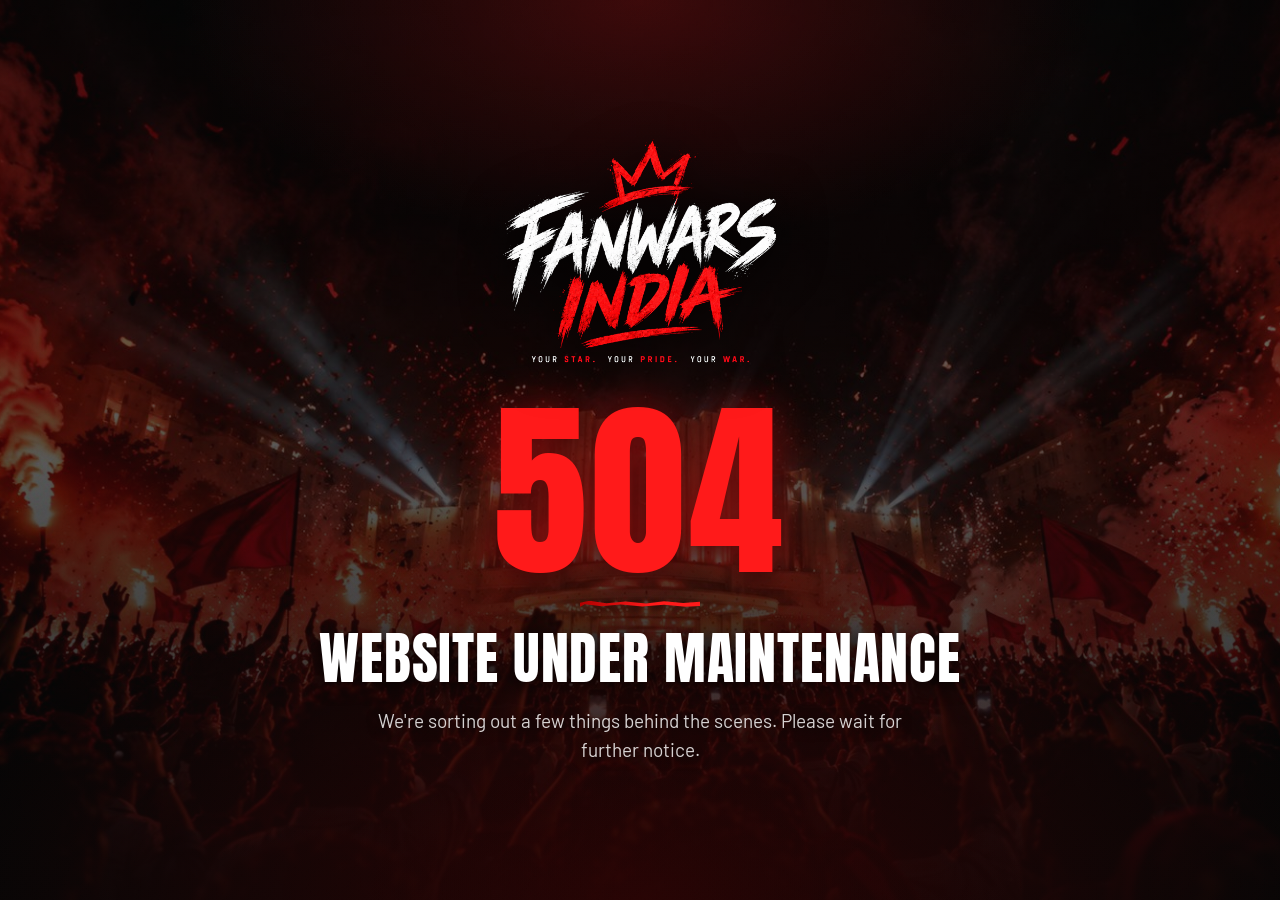
==== maintenance-site/index.html @ bf76e91f "Maintenance mode: serve only a branded 504 'under maintenance' page (real site config saved as verce" ====
<!doctype html>
<html lang="en">
<head>
<meta charset="UTF-8" />
<meta name="viewport" content="width=device-width, initial-scale=1, viewport-fit=cover" />
<title>FanWarsIndia — Under Maintenance</title>
<meta name="description" content="FanWarsIndia is under maintenance. Please wait for further notice." />
<meta name="robots" content="noindex, nofollow" />
<meta name="theme-color" content="#050505" />
<link rel="icon" href="/assets/logo/crown-mark.png" type="image/png" />
<link rel="preconnect" href="https://fonts.googleapis.com" />
<link rel="preconnect" href="https://fonts.gstatic.com" crossorigin />
<link href="https://fonts.googleapis.com/css2?family=Anton&family=Barlow:wght@400;500;600&family=Oswald:wght@500;600&display=swap" rel="stylesheet" />
<style>
  :root { --black: #050505; --white: #ffffff; --red: #ff1a1a; --deepred: #b00000; }
  * { box-sizing: border-box; margin: 0; padding: 0; }
  html, body { height: 100%; }
  body {
    background: var(--black);
    color: var(--white);
    font-family: "Barlow", system-ui, sans-serif;
    -webkit-font-smoothing: antialiased;
    position: relative;
    overflow-x: hidden;
  }
  .bg { position: fixed; inset: 0; z-index: 0; }
  .bg img { width: 100%; height: 100%; object-fit: cover; object-position: center 40%; display: block; }
  /* Dark scrim so the text stays readable, fading to the page black at the bottom */
  .scrim {
    position: fixed; inset: 0; z-index: 1; pointer-events: none;
    background: linear-gradient(to bottom, rgba(5,5,5,0.72) 0%, rgba(5,5,5,0.62) 40%, rgba(5,5,5,0.78) 75%, rgba(5,5,5,0.96) 100%);
  }
  .glow {
    position: fixed; inset: 0; z-index: 2; pointer-events: none;
    background:
      radial-gradient(ellipse 60% 45% at 50% 0%, rgba(255,26,26,0.22), transparent 60%),
      radial-gradient(ellipse 80% 60% at 50% 100%, rgba(176,0,0,0.20), transparent 70%);
  }
  .grain {
    position: fixed; inset: 0; z-index: 3; pointer-events: none; opacity: 0.06; mix-blend-mode: overlay;
    background-image: url("data:image/svg+xml;utf8,<svg xmlns='http://www.w3.org/2000/svg' width='120' height='120'><filter id='n'><feTurbulence type='fractalNoise' baseFrequency='0.85' numOctaves='2' stitchTiles='stitch'/></filter><rect width='100%25' height='100%25' filter='url(%23n)'/></svg>");
    background-size: 220px 220px;
  }
  main {
    position: relative; z-index: 4;
    min-height: 100%;
    display: flex; flex-direction: column; align-items: center; justify-content: center;
    text-align: center;
    padding: 40px 24px;
  }
  .logo { width: min(280px, 62vw); height: auto; filter: drop-shadow(0 6px 24px rgba(0,0,0,0.85)); margin-bottom: 36px; }
  .code {
    font-family: "Anton", "Arial Black", sans-serif;
    font-size: clamp(96px, 26vw, 190px);
    line-height: 0.95;
    color: var(--red);
    letter-spacing: 0.02em;
    text-shadow: 0 0 40px rgba(255,26,26,0.45), 0 4px 20px rgba(0,0,0,0.8);
  }
  .bar {
    width: 120px; height: 6px; margin: 18px auto 22px;
    background: linear-gradient(90deg, var(--deepred), var(--red) 60%, var(--red));
    clip-path: polygon(0% 30%, 8% 0%, 22% 40%, 38% 10%, 55% 45%, 70% 5%, 86% 35%, 100% 15%, 100% 85%, 88% 100%, 70% 65%, 52% 95%, 34% 60%, 18% 90%, 4% 55%, 0% 100%);
  }
  h1 {
    font-family: "Anton", "Arial Black", sans-serif;
    font-weight: 400;
    text-transform: uppercase;
    font-size: clamp(30px, 7.5vw, 56px);
    line-height: 1.05;
    letter-spacing: 0.015em;
    text-shadow: 0 3px 18px rgba(0,0,0,0.85);
  }
  .note {
    margin-top: 18px;
    max-width: 30em;
    font-size: clamp(16px, 2.4vw, 19px);
    line-height: 1.55;
    color: rgba(255,255,255,0.82);
    text-shadow: 0 2px 12px rgba(0,0,0,0.8);
  }
  .tag {
    margin-top: 40px;
    font-family: "Oswald", sans-serif;
    font-weight: 500;
    font-size: 13px;
    letter-spacing: 0.28em;
    text-transform: uppercase;
    color: rgba(255,255,255,0.55);
  }
  .tag b { color: var(--red); font-weight: 500; }
</style>
</head>
<body>
  <div class="bg">
    <picture>
      <source media="(max-width: 767px)" srcset="/assets/hero/hero-mobile.jpg" />
      <img src="/assets/hero/hero-desktop.jpg" alt="" />
    </picture>
  </div>
  <div class="scrim"></div>
  <div class="glow"></div>
  <div class="grain"></div>

  <main>
    <img class="logo" src="/assets/logo/fanwarsindia-logo.png" alt="FanWarsIndia — Your Star. Your Pride. Your War." />
    <p class="code">504</p>
    <div class="bar" aria-hidden="true"></div>
    <h1>Website under maintenance</h1>
    <p class="note">We're sorting out a few things behind the scenes. Please wait for further notice.</p>
  </main>
</body>
</html>
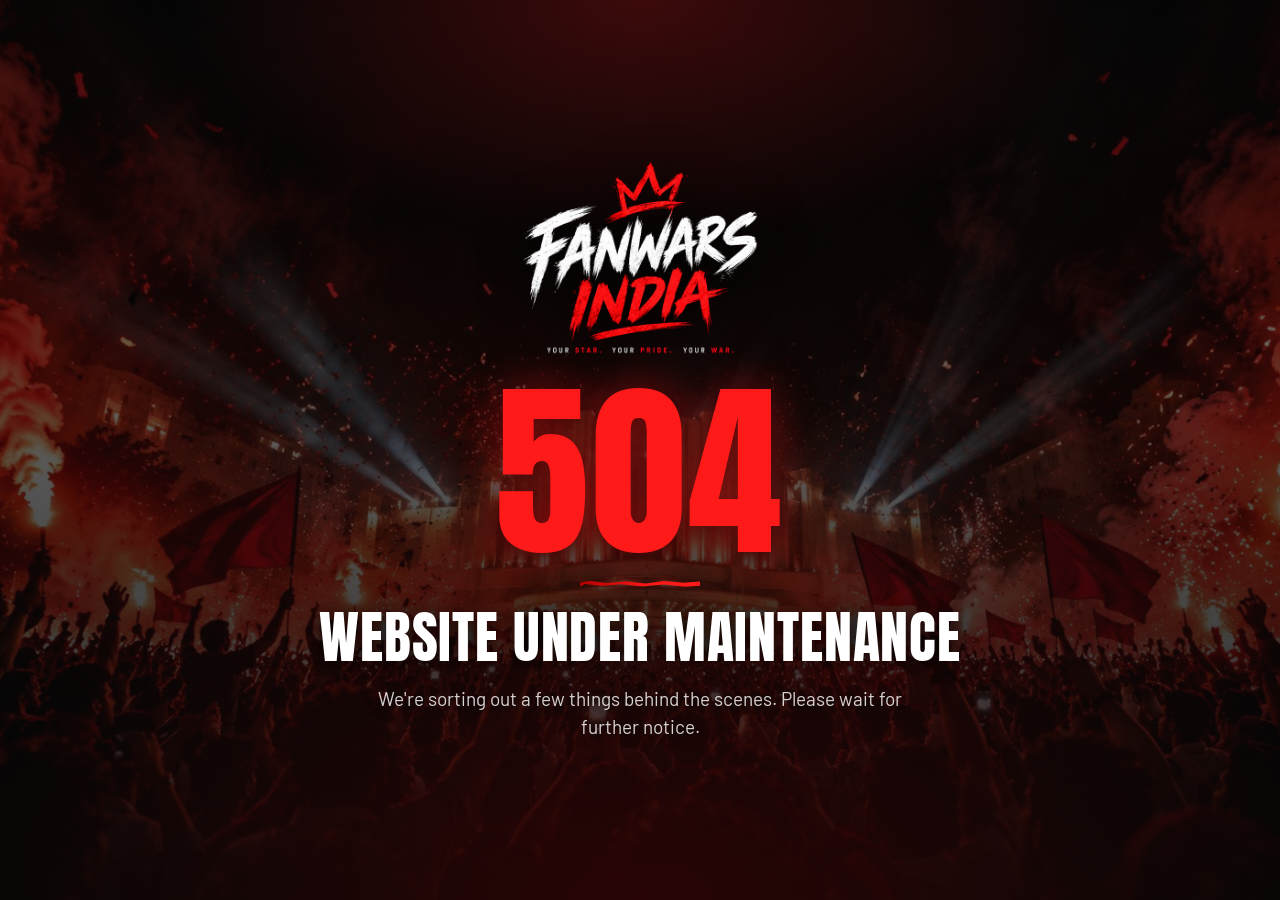
==== commit 6f486b35: "Maintenance page: always fits on one screen, no scrolling (sized from viewport height) Co-Authored-B" ====
--- a/maintenance-site/index.html
+++ b/maintenance-site/index.html
@@ -14,14 +14,13 @@
 <style>
   :root { --black: #050505; --white: #ffffff; --red: #ff1a1a; --deepred: #b00000; }
   * { box-sizing: border-box; margin: 0; padding: 0; }
-  html, body { height: 100%; }
+  html, body { height: 100%; overflow: hidden; }
   body {
     background: var(--black);
     color: var(--white);
     font-family: "Barlow", system-ui, sans-serif;
     -webkit-font-smoothing: antialiased;
     position: relative;
-    overflow-x: hidden;
   }
   .bg { position: fixed; inset: 0; z-index: 0; }
   .bg img { width: 100%; height: 100%; object-fit: cover; object-position: center 40%; display: block; }
@@ -41,24 +40,33 @@
     background-image: url("data:image/svg+xml;utf8,<svg xmlns='http://www.w3.org/2000/svg' width='120' height='120'><filter id='n'><feTurbulence type='fractalNoise' baseFrequency='0.85' numOctaves='2' stitchTiles='stitch'/></filter><rect width='100%25' height='100%25' filter='url(%23n)'/></svg>");
     background-size: 220px 220px;
   }
+  /* Everything is sized from the screen HEIGHT (vh/dvh) as well as the width, so the whole
+     message always fits on one screen with no scrolling. */
   main {
     position: relative; z-index: 4;
-    min-height: 100%;
+    height: 100vh; height: 100dvh;
     display: flex; flex-direction: column; align-items: center; justify-content: center;
     text-align: center;
-    padding: 40px 24px;
+    padding: 2vh 24px;
+    overflow: hidden;
   }
-  .logo { width: min(280px, 62vw); height: auto; filter: drop-shadow(0 6px 24px rgba(0,0,0,0.85)); margin-bottom: 36px; }
+  .logo {
+    height: auto; width: auto;
+    max-width: min(280px, 62vw);
+    max-height: 22vh;
+    filter: drop-shadow(0 6px 24px rgba(0,0,0,0.85));
+    margin-bottom: 3vh;
+  }
   .code {
     font-family: "Anton", "Arial Black", sans-serif;
-    font-size: clamp(96px, 26vw, 190px);
+    font-size: min(26vw, 21vh, 190px);
     line-height: 0.95;
     color: var(--red);
     letter-spacing: 0.02em;
     text-shadow: 0 0 40px rgba(255,26,26,0.45), 0 4px 20px rgba(0,0,0,0.8);
   }
   .bar {
-    width: 120px; height: 6px; margin: 18px auto 22px;
+    width: 120px; height: 6px; margin: 2vh auto 2.4vh;
     background: linear-gradient(90deg, var(--deepred), var(--red) 60%, var(--red));
     clip-path: polygon(0% 30%, 8% 0%, 22% 40%, 38% 10%, 55% 45%, 70% 5%, 86% 35%, 100% 15%, 100% 85%, 88% 100%, 70% 65%, 52% 95%, 34% 60%, 18% 90%, 4% 55%, 0% 100%);
   }
@@ -66,29 +74,19 @@
     font-family: "Anton", "Arial Black", sans-serif;
     font-weight: 400;
     text-transform: uppercase;
-    font-size: clamp(30px, 7.5vw, 56px);
+    font-size: min(7.5vw, 6.2vh, 56px);
     line-height: 1.05;
     letter-spacing: 0.015em;
     text-shadow: 0 3px 18px rgba(0,0,0,0.85);
   }
   .note {
-    margin-top: 18px;
+    margin-top: 2vh;
     max-width: 30em;
-    font-size: clamp(16px, 2.4vw, 19px);
-    line-height: 1.55;
+    font-size: min(4.2vw, 2.7vh, 19px);
+    line-height: 1.5;
     color: rgba(255,255,255,0.82);
     text-shadow: 0 2px 12px rgba(0,0,0,0.8);
   }
-  .tag {
-    margin-top: 40px;
-    font-family: "Oswald", sans-serif;
-    font-weight: 500;
-    font-size: 13px;
-    letter-spacing: 0.28em;
-    text-transform: uppercase;
-    color: rgba(255,255,255,0.55);
-  }
-  .tag b { color: var(--red); font-weight: 500; }
 </style>
 </head>
 <body>
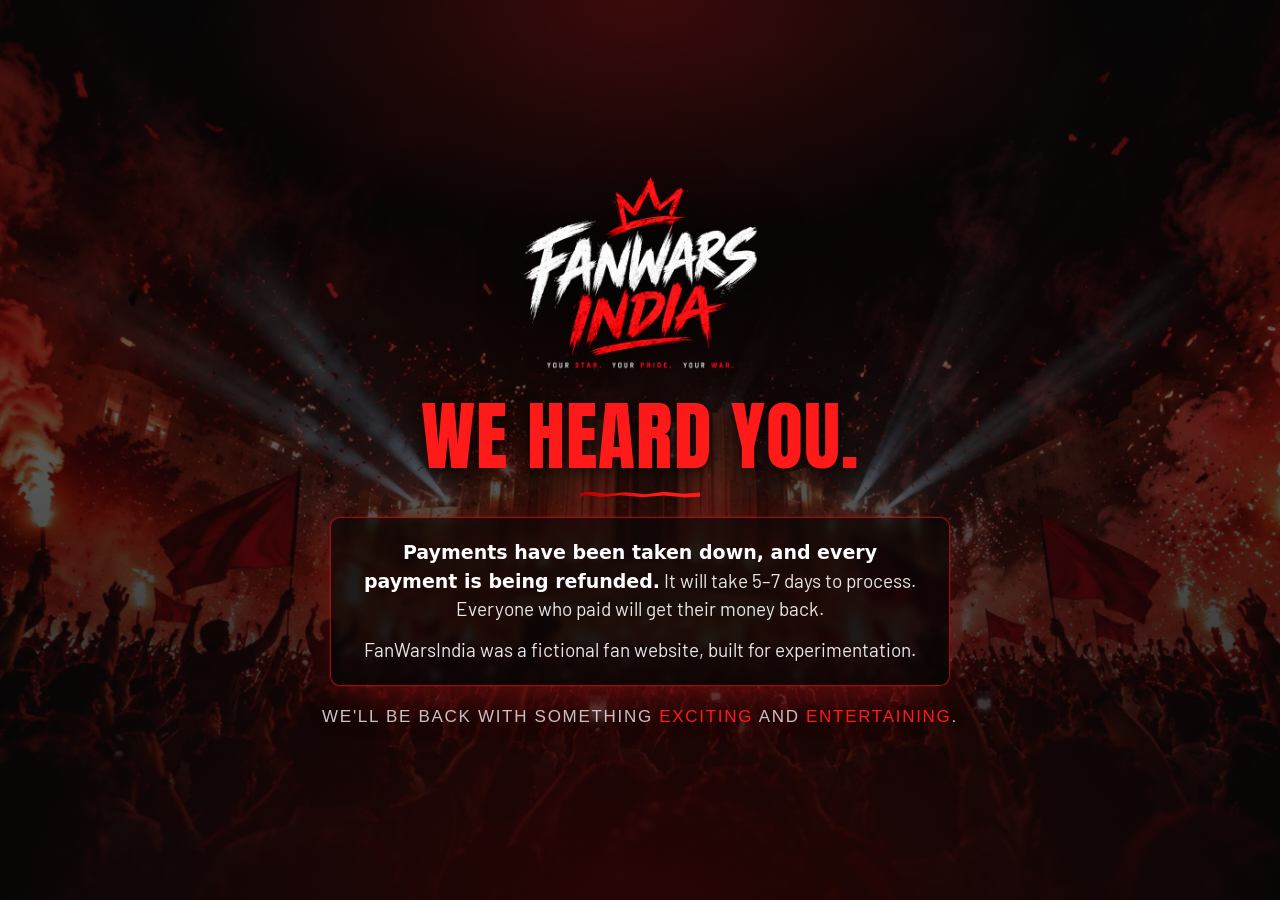
==== commit b0081ad9: "Home page: announcement that payments are down and being refunded; the site was a fictional experime" ====
--- a/maintenance-site/index.html
+++ b/maintenance-site/index.html
@@ -3,8 +3,8 @@
 <head>
 <meta charset="UTF-8" />
 <meta name="viewport" content="width=device-width, initial-scale=1, viewport-fit=cover" />
-<title>FanWarsIndia — Under Maintenance</title>
-<meta name="description" content="FanWarsIndia is under maintenance. Please wait for further notice." />
+<title>FanWarsIndia — A note from us</title>
+<meta name="description" content="A note from FanWarsIndia: payments have been taken down and all payments are being refunded." />
 <meta name="robots" content="noindex, nofollow" />
 <meta name="theme-color" content="#050505" />
 <link rel="icon" href="/assets/logo/crown-mark.png" type="image/png" />
@@ -57,16 +57,8 @@
     filter: drop-shadow(0 6px 24px rgba(0,0,0,0.85));
     margin-bottom: 3vh;
   }
-  .code {
-    font-family: "Anton", "Arial Black", sans-serif;
-    font-size: min(26vw, 21vh, 190px);
-    line-height: 0.95;
-    color: var(--red);
-    letter-spacing: 0.02em;
-    text-shadow: 0 0 40px rgba(255,26,26,0.45), 0 4px 20px rgba(0,0,0,0.8);
-  }
   .bar {
-    width: 120px; height: 6px; margin: 2vh auto 2.4vh;
+    width: 120px; height: 6px; margin: 1.8vh auto 0;
     background: linear-gradient(90deg, var(--deepred), var(--red) 60%, var(--red));
     clip-path: polygon(0% 30%, 8% 0%, 22% 40%, 38% 10%, 55% 45%, 70% 5%, 86% 35%, 100% 15%, 100% 85%, 88% 100%, 70% 65%, 52% 95%, 34% 60%, 18% 90%, 4% 55%, 0% 100%);
   }
@@ -74,19 +66,42 @@
     font-family: "Anton", "Arial Black", sans-serif;
     font-weight: 400;
     text-transform: uppercase;
-    font-size: min(7.5vw, 6.2vh, 56px);
-    line-height: 1.05;
+    font-size: min(11vw, 9vh, 76px);
+    line-height: 1.02;
+    color: var(--red);
+    text-shadow: 0 0 40px rgba(255,26,26,0.4), 0 3px 18px rgba(0,0,0,0.85);
     letter-spacing: 0.015em;
     text-shadow: 0 3px 18px rgba(0,0,0,0.85);
   }
-  .note {
-    margin-top: 2vh;
-    max-width: 30em;
-    font-size: min(4.2vw, 2.7vh, 19px);
+  /* The highlighted announcement */
+  .notice {
+    margin-top: 2.2vh;
+    width: min(620px, 100%);
+    padding: 2.2vh min(5vw, 28px);
+    border: 1px solid rgba(255,26,26,0.55);
+    border-radius: 10px;
+    background: rgba(5,5,5,0.62);
+    box-shadow: 0 0 0 1px rgba(255,26,26,0.12), 0 18px 50px -18px rgba(255,26,26,0.45);
+    backdrop-filter: blur(3px);
+  }
+  .notice p {
+    font-size: min(4.3vw, 2.75vh, 19px);
     line-height: 1.5;
-    color: rgba(255,255,255,0.82);
+    color: rgba(255,255,255,0.9);
+  }
+  .notice p + p { margin-top: 1.4vh; }
+  .notice strong { color: var(--white); font-weight: 600; }
+  .coming {
+    margin-top: 2.4vh;
+    font-family: "Oswald", sans-serif;
+    font-weight: 500;
+    font-size: min(4vw, 2.7vh, 17px);
+    letter-spacing: 0.1em;
+    text-transform: uppercase;
+    color: rgba(255,255,255,0.78);
     text-shadow: 0 2px 12px rgba(0,0,0,0.8);
   }
+  .coming b { color: var(--red); font-weight: 500; }
 </style>
 </head>
 <body>
@@ -102,10 +117,13 @@
 
   <main>
     <img class="logo" src="/assets/logo/fanwarsindia-logo.png" alt="FanWarsIndia — Your Star. Your Pride. Your War." />
-    <p class="code">504</p>
+    <h1>We heard you.</h1>
     <div class="bar" aria-hidden="true"></div>
-    <h1>Website under maintenance</h1>
-    <p class="note">We're sorting out a few things behind the scenes. Please wait for further notice.</p>
+    <div class="notice">
+      <p><strong>Payments have been taken down, and every payment is being refunded.</strong> It will take 5–7 days to process. Everyone who paid will get their money back.</p>
+      <p>FanWarsIndia was a fictional fan website, built for experimentation.</p>
+    </div>
+    <p class="coming">We'll be back with something <b>exciting</b> and <b>entertaining</b>.</p>
   </main>
 </body>
 </html>
